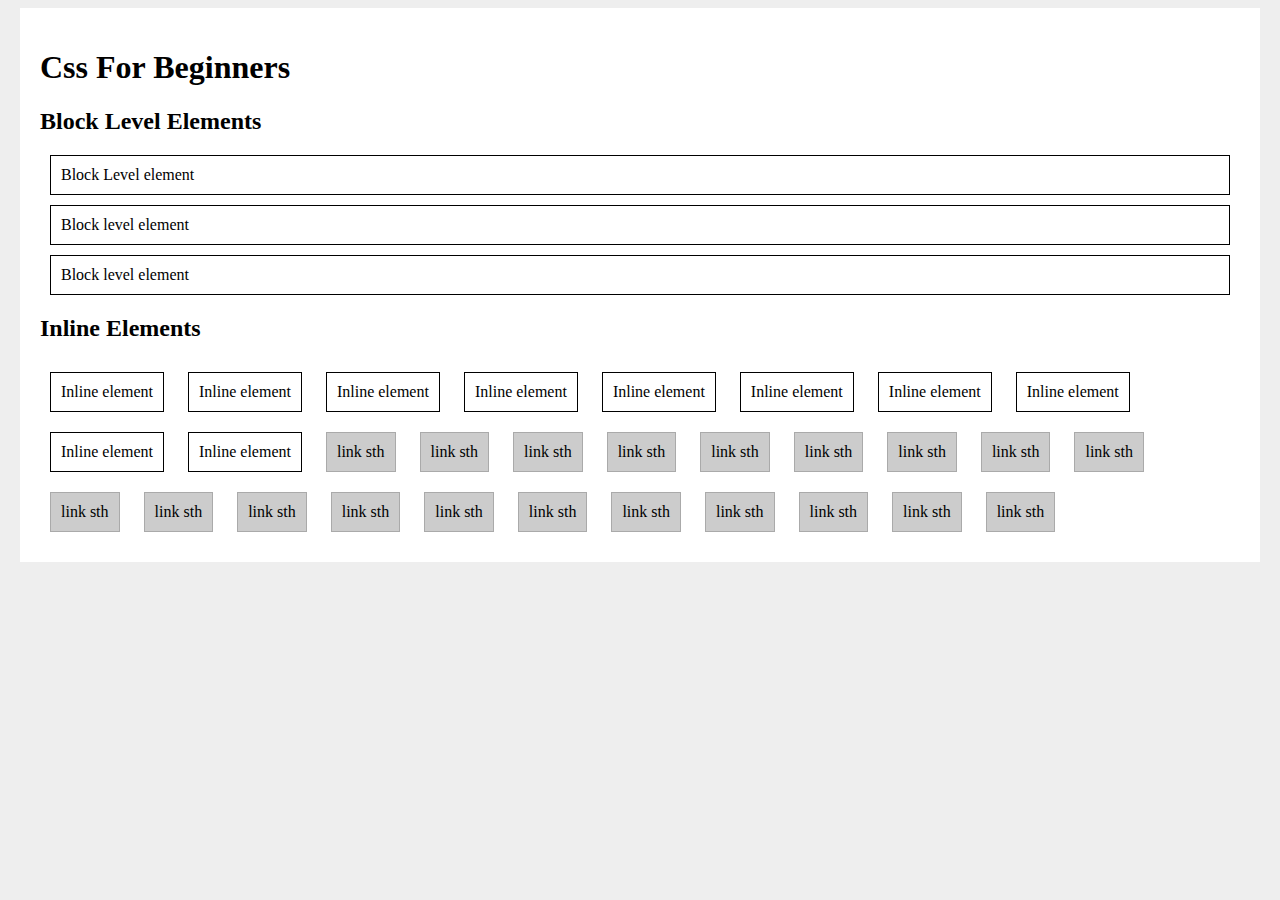
==== index.html @ 19c5c83c "Block-level elements" ====
<!DOCTYPE html>
<html>

    <head>


        <title>CSS For Begginers</title>
        <link rel="stylesheet" type="text/css" href="css/syntax.css">

        <style>
            
            body{
                background: #eee;
            }

            #main-content{
                background: #fff;
                width: 1200px;
                margin: 0 auto;
                height: 100%;
                padding: 20px
            }

        </style>


    </head>


    <body>

        <div id="main-content">

            <h1>Css For Beginners</h1>
            <h2>Block Level Elements</h2>
            <div class="block">Block Level element</div>
            <div class="block">Block level element</div>
            <div class="block">Block level element</div>
            <h2>Inline Elements</h2>
            <span class="inline">Inline element</span>
            <span class="inline">Inline element</span>
            <span class="inline">Inline element</span>
            <span class="inline">Inline element</span>
            <span class="inline">Inline element</span>
            <span class="inline">Inline element</span>
            <span class="inline">Inline element</span>
            <span class="inline">Inline element</span>
            <span class="inline">Inline element</span>
            <span class="inline">Inline element</span>

            <a href="#">link sth</a>
            <a href="#">link sth</a>
            <a href="#">link sth</a>
            <a href="#">link sth</a>
            <a href="#">link sth</a>
            <a href="#">link sth</a>
            <a href="#">link sth</a>
            <a href="#">link sth</a>
            <a href="#">link sth</a>
            <a href="#">link sth</a>
            <a href="#">link sth</a>
            <a href="#">link sth</a>
            <a href="#">link sth</a>
            <a href="#">link sth</a>
            <a href="#">link sth</a>
            <a href="#">link sth</a>
            <a href="#">link sth</a>
            <a href="#">link sth</a>
            <a href="#">link sth</a>
            <a href="#">link sth</a>

        </div>


    </body>
---- css/syntax.css ----
.block{
    padding: 10px;
    margin: 10px;
    border: 1px solid #000;
}

.inline{
    padding: 10px;
    margin: 10px;
    border: 1px solid #000;
    display: inline-block;
}

a{
    padding: 10px;
    margin: 10px;
    background-color: #ccc;
    border: 1px solid #aaa;
    color: #000;
    text-decoration: none;
    display:inline-block;
}
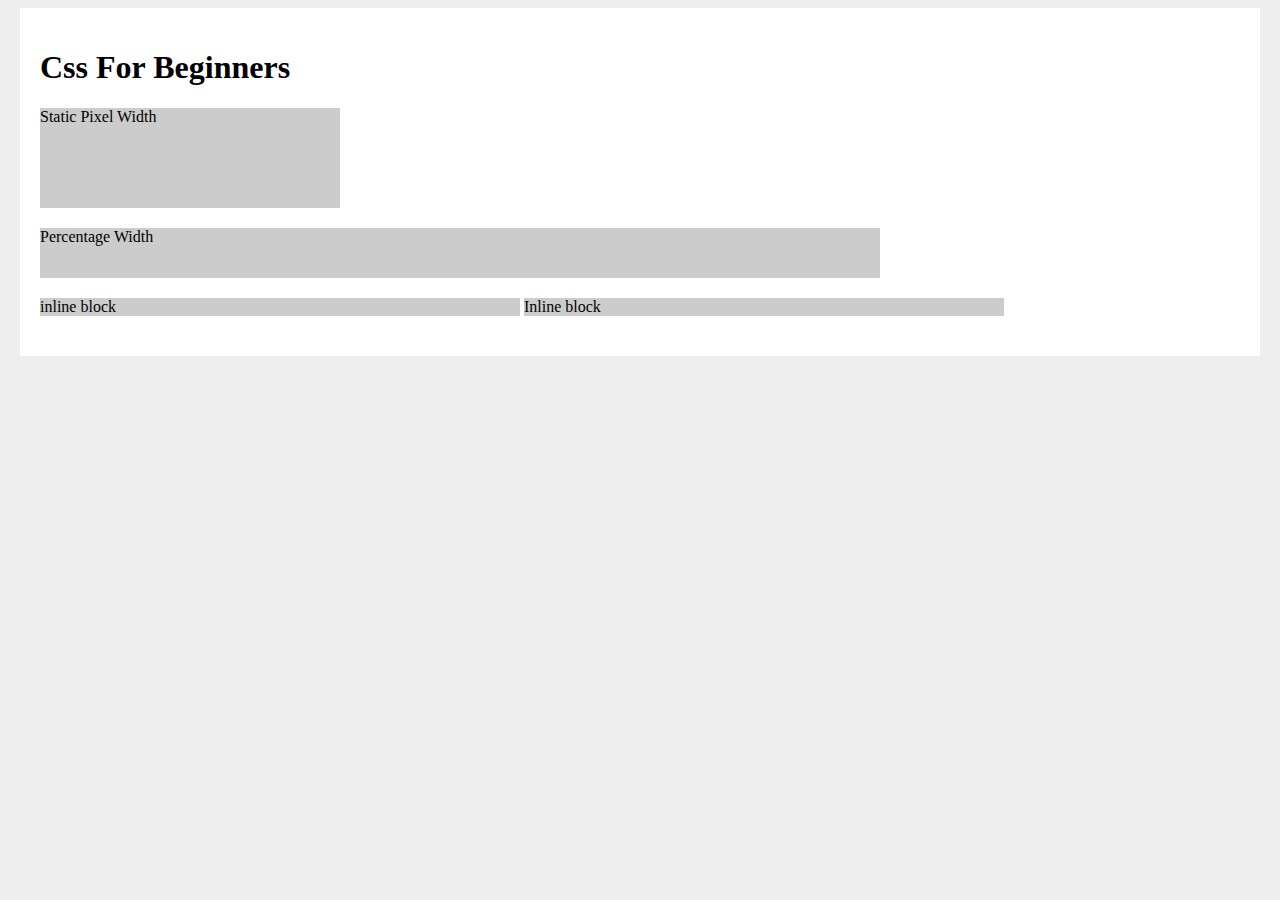
==== commit ba2774ca: "width and height" ====
--- a/index.html
+++ b/index.html
@@ -32,42 +32,11 @@
         <div id="main-content">
 
             <h1>Css For Beginners</h1>
-            <h2>Block Level Elements</h2>
-            <div class="block">Block Level element</div>
-            <div class="block">Block level element</div>
-            <div class="block">Block level element</div>
-            <h2>Inline Elements</h2>
-            <span class="inline">Inline element</span>
-            <span class="inline">Inline element</span>
-            <span class="inline">Inline element</span>
-            <span class="inline">Inline element</span>
-            <span class="inline">Inline element</span>
-            <span class="inline">Inline element</span>
-            <span class="inline">Inline element</span>
-            <span class="inline">Inline element</span>
-            <span class="inline">Inline element</span>
-            <span class="inline">Inline element</span>
-
-            <a href="#">link sth</a>
-            <a href="#">link sth</a>
-            <a href="#">link sth</a>
-            <a href="#">link sth</a>
-            <a href="#">link sth</a>
-            <a href="#">link sth</a>
-            <a href="#">link sth</a>
-            <a href="#">link sth</a>
-            <a href="#">link sth</a>
-            <a href="#">link sth</a>
-            <a href="#">link sth</a>
-            <a href="#">link sth</a>
-            <a href="#">link sth</a>
-            <a href="#">link sth</a>
-            <a href="#">link sth</a>
-            <a href="#">link sth</a>
-            <a href="#">link sth</a>
-            <a href="#">link sth</a>
-            <a href="#">link sth</a>
-            <a href="#">link sth</a>
+            
+            <div class="static-width">Static Pixel Width</div>
+            <div class="percentage-width">Percentage Width</div>
+            <div class="inline-block">inline block</div>
+            <div class="inline-block">Inline block</div>
 
         </div>
 
--- a/css/syntax.css
+++ b/css/syntax.css
@@ -1,22 +1,19 @@
-.block{
-    padding: 10px;
-    margin: 10px;
-    border: 1px solid #000;
+#main-content div{
+    background-color: #ccc;
+    margin: 0 0 20px 0;
 }
 
-.inline{
-    padding: 10px;
-    margin: 10px;
-    border: 1px solid #000;
-    display: inline-block;
+.static-width{
+    width: 300px;
+    height: 100px;
 }
 
-a{
-    padding: 10px;
-    margin: 10px;
-    background-color: #ccc;
-    border: 1px solid #aaa;
-    color: #000;
-    text-decoration: none;
-    display:inline-block;
+.percentage-width{
+    width: 70%;
+    height: 50px;
+}
+
+.inline-block{
+    width: 40%;
+    display: inline-block;
 }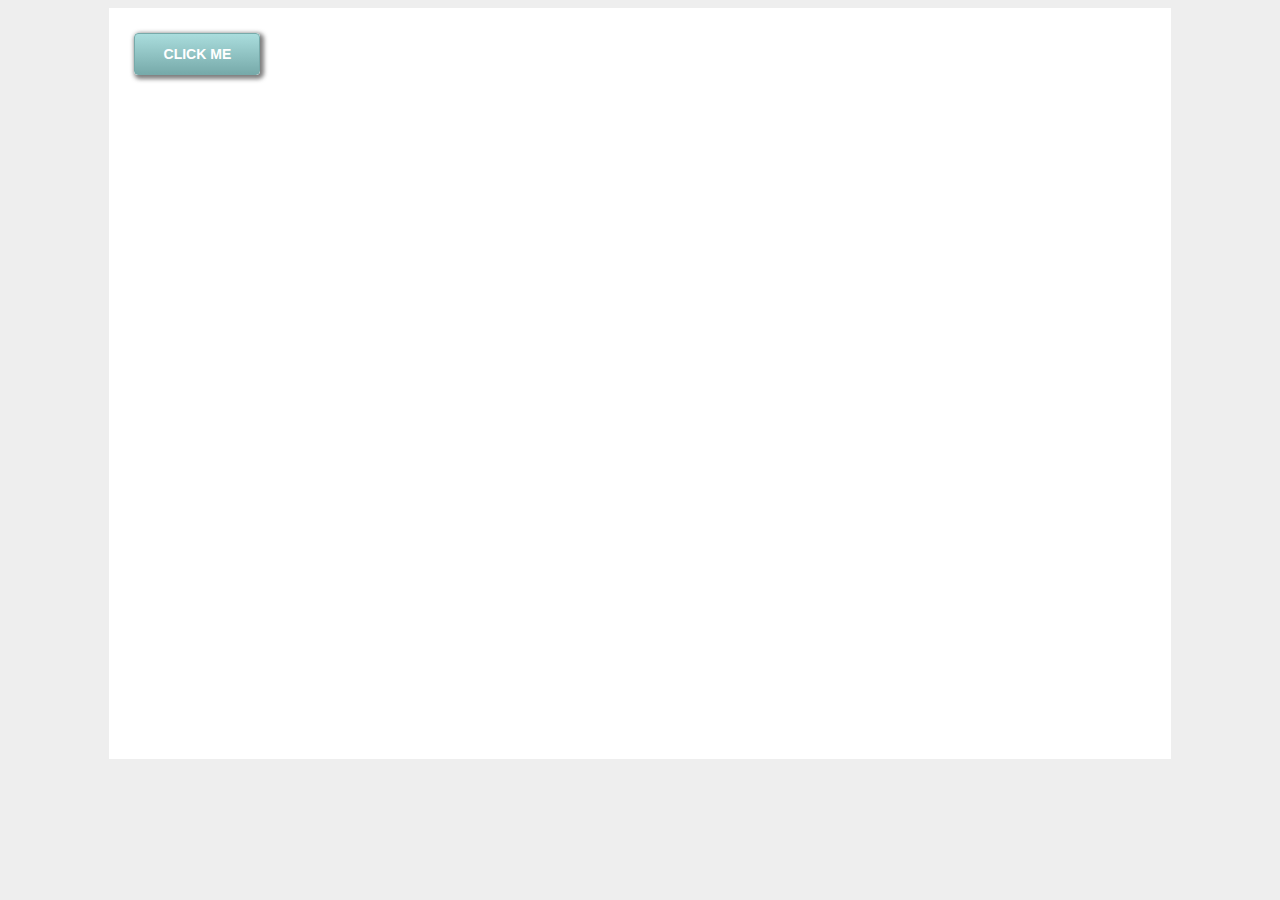
==== commit 29f61f89: "Box shadow" ====
--- a/index.html
+++ b/index.html
@@ -15,10 +15,12 @@
 
             #main-content{
                 background: #fff;
-                width: 1200px;
+                width: 80%;
                 margin: 0 auto;
                 height: 100%;
-                padding: 20px
+                padding: 2%;
+                position: relative;
+                min-height: 700px;
             }
 
         </style>
@@ -31,14 +33,12 @@
 
         <div id="main-content">
 
-            <h1>Css For Beginners</h1>
-            
-            <div class="static-width">Static Pixel Width</div>
-            <div class="percentage-width">Percentage Width</div>
-            <div class="inline-block">inline block</div>
-            <div class="inline-block">Inline block</div>
+            <a class="button">Click me</a>
 
         </div>
 
 
-    </body>+    </body>
+
+
+</html>--- a/css/syntax.css
+++ b/css/syntax.css
@@ -1,19 +1,25 @@
-#main-content div{
-    background-color: #ccc;
-    margin: 0 0 20px 0;
+.button{
+    display: block;
+    width: 100px;
+    padding: 12px;
+    border: 1px solid #77aaaa;
+    font-family: arial;
+    font-weight: bold;
+    text-transform: uppercase;
+    color: #fff;
+    font-size: 14px;
+    text-align: center;
+    border-radius: 4px;
+    background: #aadddd;
+    background: -moz-linear-gradient(top, #aadddd 0%,#77aaaa 100%);
+    background: -webkit-linear-gradient(top, #aadddd 0%, #77aaaa 100%);
+    background: linear-gradient(top, #aadddd 0%, #77aaaa 100%);
+    box-shadow: 2px 2px 4px 2px rgba(40,40,40,0.6);
 }
 
-.static-width{
-    width: 300px;
-    height: 100px;
-}
-
-.percentage-width{
-    width: 70%;
-    height: 50px;
-}
-
-.inline-block{
-    width: 40%;
-    display: inline-block;
+.button:hover{
+    background: #77aaaa;
+    background:-moz-linear-gradient(bottom, #aadddd 0%,#77aaaa 100%);
+    background: -webkit-linear-gradient(bottom, #aadddd 0%, #77aaaa 100%);
+    background: linear-gradient(bottom, #aadddd 0%, #77aaaa 100%);
 }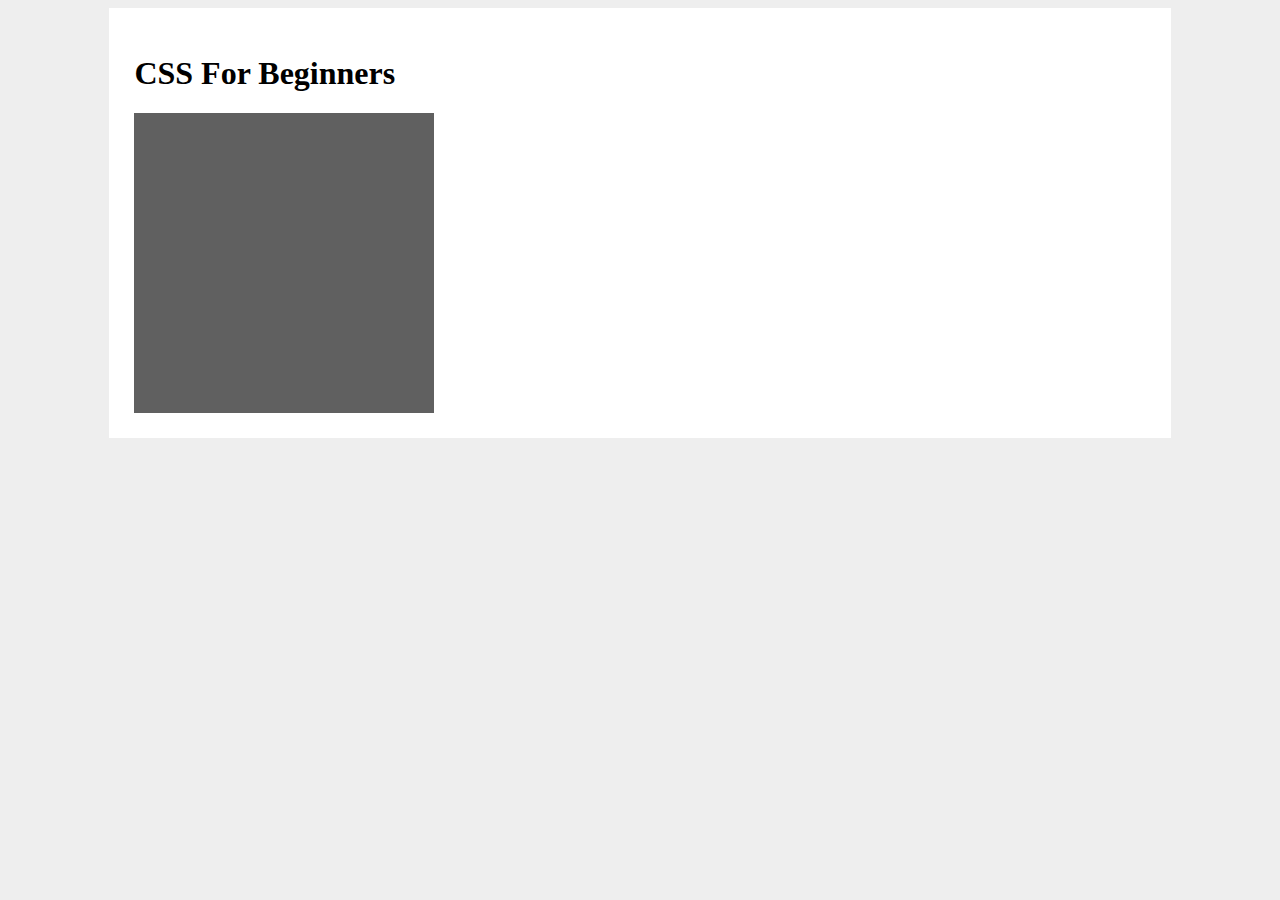
==== commit dda31ecf: "background" ====
--- a/index.html
+++ b/index.html
@@ -19,8 +19,7 @@
                 margin: 0 auto;
                 height: 100%;
                 padding: 2%;
-                position: relative;
-                min-height: 700px;
+                
             }
 
         </style>
@@ -33,7 +32,9 @@
 
         <div id="main-content">
 
-            <a class="button">Click me</a>
+            <h1>CSS For Beginners</h1>
+
+            <div class="static-width"></div>
 
         </div>
 
--- a/css/syntax.css
+++ b/css/syntax.css
@@ -1,25 +1,6 @@
-.button{
-    display: block;
-    width: 100px;
-    padding: 12px;
-    border: 1px solid #77aaaa;
-    font-family: arial;
-    font-weight: bold;
-    text-transform: uppercase;
-    color: #fff;
-    font-size: 14px;
-    text-align: center;
-    border-radius: 4px;
-    background: #aadddd;
-    background: -moz-linear-gradient(top, #aadddd 0%,#77aaaa 100%);
-    background: -webkit-linear-gradient(top, #aadddd 0%, #77aaaa 100%);
-    background: linear-gradient(top, #aadddd 0%, #77aaaa 100%);
-    box-shadow: 2px 2px 4px 2px rgba(40,40,40,0.6);
-}
-
-.button:hover{
-    background: #77aaaa;
-    background:-moz-linear-gradient(bottom, #aadddd 0%,#77aaaa 100%);
-    background: -webkit-linear-gradient(bottom, #aadddd 0%, #77aaaa 100%);
-    background: linear-gradient(bottom, #aadddd 0%, #77aaaa 100%);
+.static-width{
+    width: 300px;
+    height: 300px;
+    background-color: #606060;
+    background-image: url(https://thenetninja.blob.core.windows.net/thenetninja/images/icons/white-star.png);
 }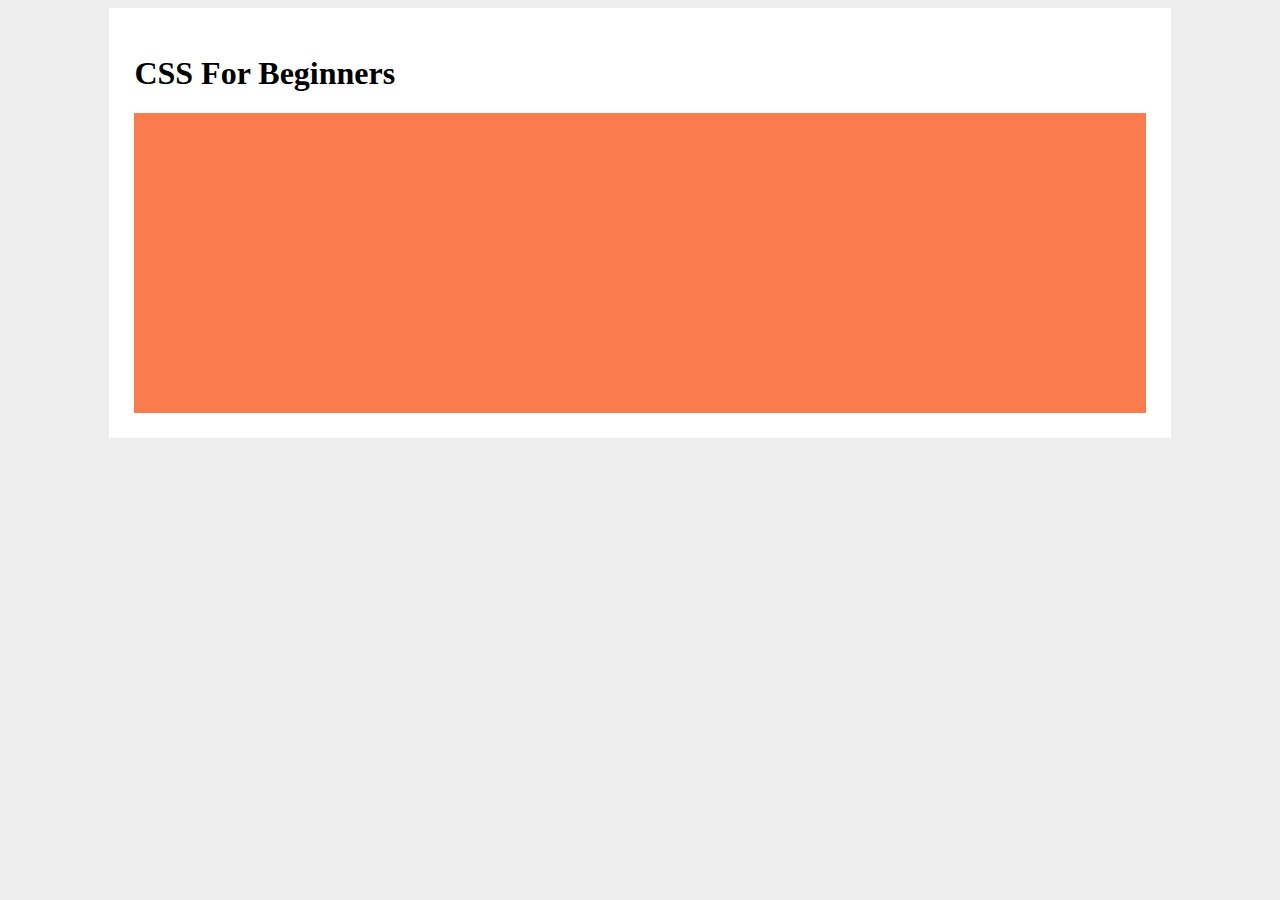
==== commit 1de6f0e1: "Colors" ====
--- a/index.html
+++ b/index.html
@@ -34,7 +34,7 @@
 
             <h1>CSS For Beginners</h1>
 
-            <div class="static-width"></div>
+            <div id="banner"></div>
 
         </div>
 
--- a/css/syntax.css
+++ b/css/syntax.css
@@ -1,6 +1,5 @@
-.static-width{
-    width: 300px;
+#banner{
+    width: 100%;
     height: 300px;
-    background-color: #606060;
-    background-image: url(https://thenetninja.blob.core.windows.net/thenetninja/images/icons/white-star.png);
+    background-color: rgb(250,124,78);
 }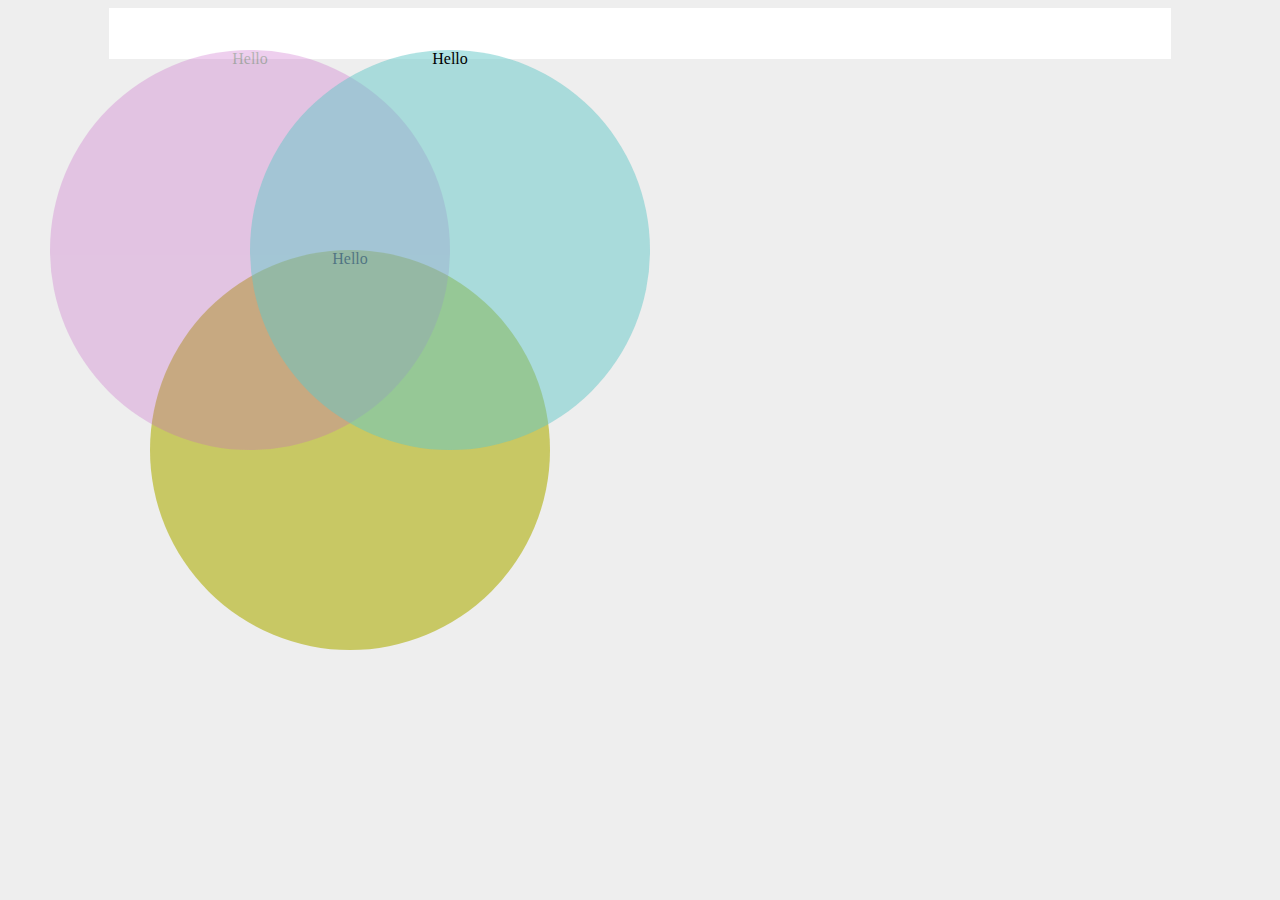
==== commit 39246539: "Opacity" ====
--- a/index.html
+++ b/index.html
@@ -32,9 +32,9 @@
 
         <div id="main-content">
 
-            <h1>CSS For Beginners</h1>
-
-            <div id="banner"></div>
+            <div id="circle">Hello</div>
+            <div id="circle-2">Hello</div>
+            <div id="circle-3">Hello</div>
 
         </div>
 
--- a/css/syntax.css
+++ b/css/syntax.css
@@ -1,5 +1,34 @@
-#banner{
-    width: 100%;
-    height: 300px;
-    background-color: rgb(250,124,78);
+#circle{
+    width: 400px;
+    height: 400px;
+    position: absolute;
+    background: rgb(200,200,100);
+    border-radius: 200px;
+    top: 250px;
+    left: 150px;
+    opacity: 1;
+    text-align: center;
+}
+
+#circle-2{
+    width: 400px;
+    height: 400px;
+    position: absolute;
+    background: rgb(200,100,200);
+    border-radius: 200px;
+    top: 50px;
+    left: 50px;
+    opacity: 0.3;
+    text-align: center;
+}
+
+#circle-3{
+    width: 400px;
+    height: 400px;
+    position: absolute;
+    background: rgba(100,200,200,0.5);
+    border-radius: 200px;
+    top: 50px;
+    left: 250px;
+    text-align: center;
 }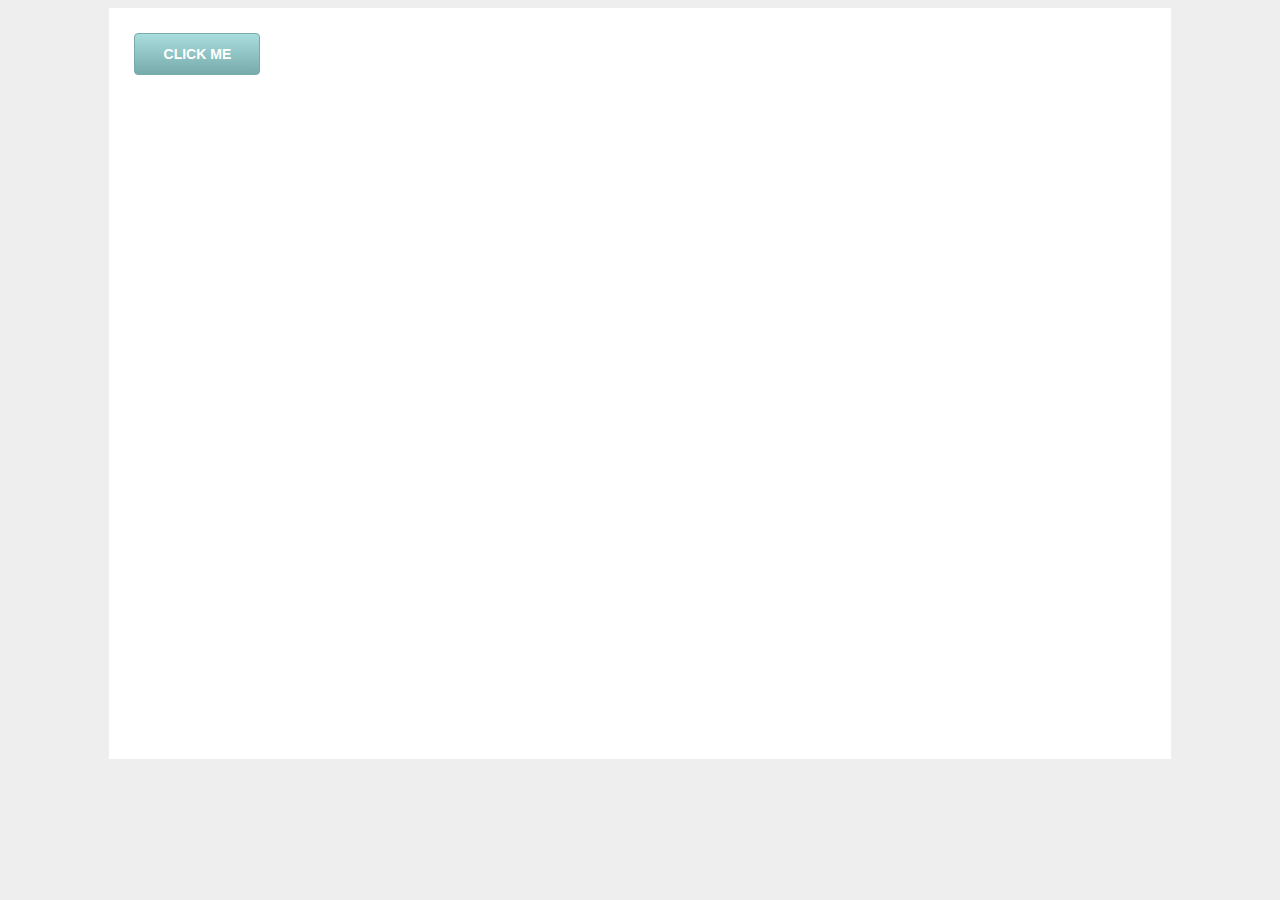
==== commit a620aaec: "CSS Gradients" ====
--- a/index.html
+++ b/index.html
@@ -19,6 +19,8 @@
                 margin: 0 auto;
                 height: 100%;
                 padding: 2%;
+                position: relative;
+                min-height: 700px;
                 
             }
 
@@ -32,9 +34,7 @@
 
         <div id="main-content">
 
-            <div id="circle">Hello</div>
-            <div id="circle-2">Hello</div>
-            <div id="circle-3">Hello</div>
+            <a class="button">Click me</a>
 
         </div>
 
--- a/css/syntax.css
+++ b/css/syntax.css
@@ -1,34 +1,24 @@
-#circle{
-    width: 400px;
-    height: 400px;
-    position: absolute;
-    background: rgb(200,200,100);
-    border-radius: 200px;
-    top: 250px;
-    left: 150px;
-    opacity: 1;
+.button{
+    display: block;
+    width: 100px;
+    padding: 12px;
+    border: 1px solid #77aaaa;
+    font-family: arial;
+    font-weight: bold;
+    text-transform: uppercase;
+    color: #fff;
+    font-size: 14px;
     text-align: center;
+    border-radius: 4px;
+    background: #aadddd;
+    background: -moz-linear-gradient(top, #aadddd 0%, #77aaaa 100%);
+    background: -webkit-linear-gradient(top, #aadddd 0%, #77aaaa 100%);
+    background: linear-gradient(top, #aadddd 0%, #77aaaa 100%);
 }
 
-#circle-2{
-    width: 400px;
-    height: 400px;
-    position: absolute;
-    background: rgb(200,100,200);
-    border-radius: 200px;
-    top: 50px;
-    left: 50px;
-    opacity: 0.3;
-    text-align: center;
-}
-
-#circle-3{
-    width: 400px;
-    height: 400px;
-    position: absolute;
-    background: rgba(100,200,200,0.5);
-    border-radius: 200px;
-    top: 50px;
-    left: 250px;
-    text-align: center;
+.button:hover{
+    background: #aadddd;
+    background: -moz-linear-gradient(bottom, #aadddd 0%, #77aaaa 100%);
+    background: -webkit-linear-gradient(bottom, #aadddd 0%, #77aaaa 100%);
+    background: linear-gradient(bottom, #aadddd 0%, #77aaaa 100%);
 }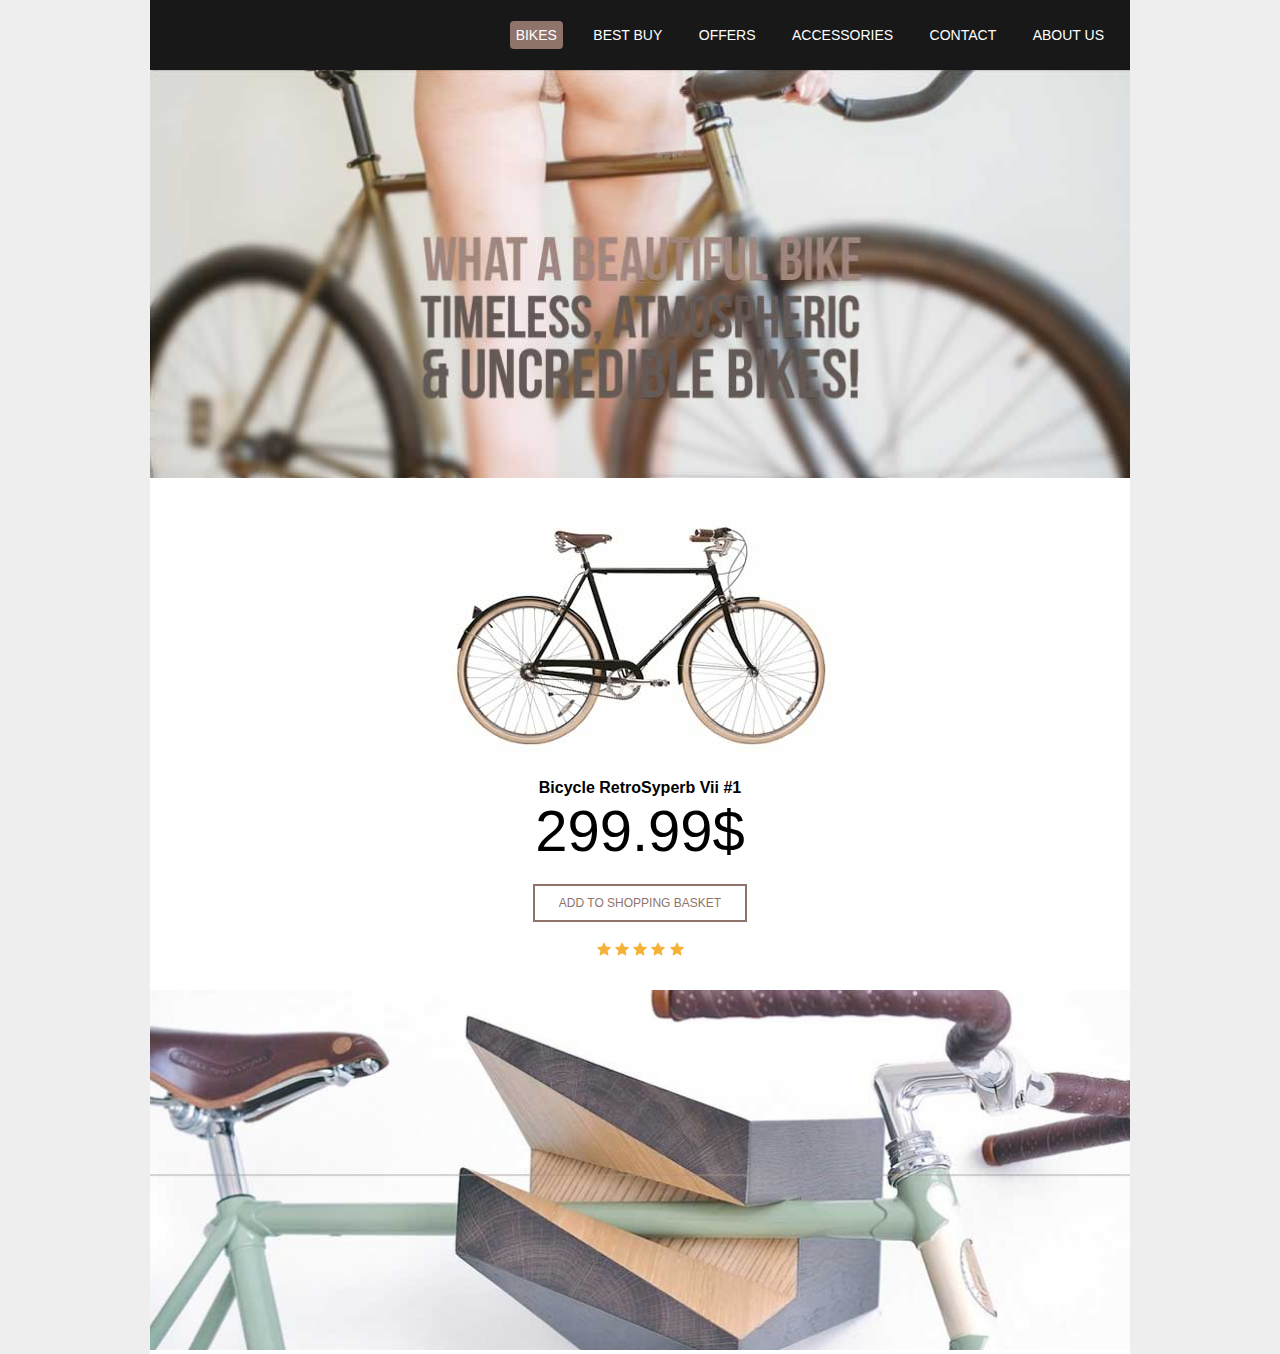
==== commit 69454ad8: "website build" ====
--- a/index.html
+++ b/index.html
@@ -1,45 +1,43 @@
 <!DOCTYPE html>
-<html>
 
+<html lang="en">
     <head>
-
-
-        <title>CSS For Begginers</title>
-        <link rel="stylesheet" type="text/css" href="css/syntax.css">
-
-        <style>
+        <meta charset="utf-8" />
+        <title>Bikes!</title>
+        <link href="css/style.css" type="text/css" rel="stylesheet">
+    </head>
+    <body>
+        
+        <div id="wrapper">
             
-            body{
-                background: #eee;
-            }
-
-            #main-content{
-                background: #fff;
-                width: 80%;
-                margin: 0 auto;
-                height: 100%;
-                padding: 2%;
-                position: relative;
-                min-height: 700px;
-                
-            }
-
-        </style>
-
-
-    </head>
-
-
-    <body>
-
-        <div id="main-content">
-
-            <a class="button">Click me</a>
-
+            <nav id="main-navigation">
+                <ul>
+                    <li><a href="#" class="current">Bikes</a></li>
+                    <li><a href="#">Best Buy</a></li>
+                    <li><a href="#">Offers</a></li>
+                    <li><a href="#">Accessories</a></li>
+                    <li><a href="#">Contact</a></li>
+                    <li><a href="#">About Us</a></li>
+                </ul>    
+            </nav>
+            
+            <div id="lead-banner">
+                <img src="images/lead-banner.jpg" alt="Bikes!">
+            </div>
+            
+            <section id="shop">
+                <img class="product-image" src="images/bike.jpg" alt="RetroSyperb image">
+                <h2 class="product-name">Bicycle RetroSyperb Vii #1</h2>
+                <span class="price">299.99$</span>
+                <a class="add-to-bag" href="#">Add to shopping basket</a>
+                <img class="rating" src="images/stars.png" alt="star-rating">
+            </section>
+            
+            <div id="footer-banner">
+                <img src="images/footer.jpg" alt="pic of bike">
+            </div>
+            
         </div>
-
-
+        
     </body>
-
-
-</html>+</html>
--- a/css/style.css
+++ b/css/style.css
@@ -0,0 +1,85 @@
+/*//////////////////////////
+// BIKES WEBSITE CSS
+// THE NET NINJA
+//////////////////////////*/
+
+body{
+    margin: 0;
+    font-family: arial;
+    background: #eee;
+}
+
+#wrapper{
+    width: 980px;
+    margin: 0 auto;
+    background: #fff;
+}
+
+#main-navigation{
+  background: #181818;
+  padding: 10px;
+}
+
+#main-navigation ul{
+  text-align: right;
+  list-style-type: none;
+  margin-right: 10px;
+}
+
+#main-navigation li{
+  display: inline-block;
+  margin-left: 20px;
+}
+
+#main-navigation a{
+  color: #fff;
+  text-decoration: none;
+  text-transform: uppercase;
+  font-size: 14px;
+  padding: 6px;
+}
+
+#main-navigation a.current{
+  background: #8f746c;
+  border-radius: 4px;
+}
+
+#lead-banner img{
+  width: 100%;
+}
+
+#shop{
+  margin: 30px 0px;
+  text-align: center;
+}
+
+#shop h2.product-name{
+  font-size: 16px;
+  margin-bottom: 0;
+}
+
+#shop span.price{
+  display: block;
+  font-size: 58px
+}
+
+#shop a.add-to-bag{
+  display: block;
+  color: #8f746c;
+  text-transform: uppercase;
+  font-size: 12px;
+  text-decoration: none;
+  padding: 10px 0;
+  border: 2px solid #8f746c;
+  width: 210px;
+  margin: 20px auto;
+}
+
+#shop a.add-to-bag:hover{
+  color:#fff;
+  background: #8f746c
+}
+
+#footer-banner img{
+  width: 100%;
+}
